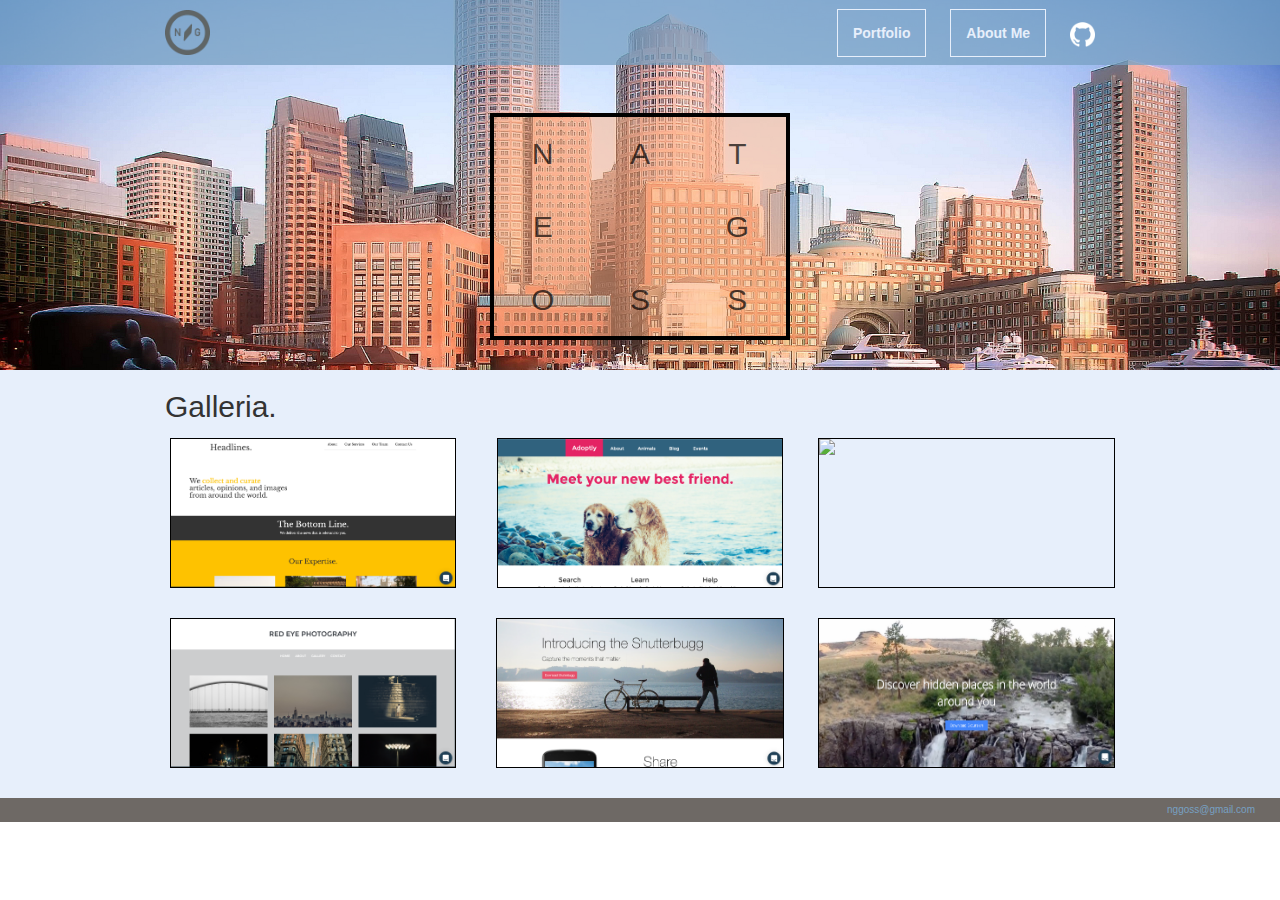
==== index.html @ 4d23446b "Initial commit, static website" ====
<!DOCTYPE html>
<html>
	<head>
		<meta name="viewport" content="width=device-width, initial-scale=1">
		<link rel="shortcut icon" href="favicon.ico" type="image/x-icon">
		<link rel="icon" href="favicon.ico" type="image/x-icon">
		<link href="bootstrap/css/bootstrap.min.css" rel="stylesheet">
		<link rel="stylesheet" type="text/css" href="css/main.css">
		<title>Portfolio - Nate Goss</title>
	</head>
	<body>
	<script src="https://ajax.googleapis.com/ajax/libs/jquery/1.11.3/jquery.min.js"></script>
	<script src="bootstrap/js/bootstrap.min.js"></script>

		<div class="upper">
		<div class="header">
			<div class="container">
				<img class="logo" src="img/logo.png">
				<ul class="menu">
					<li><a class="box-btn" href="index.html"><strong>Portfolio</strong></a></li>
					<li><a class="box-btn" href="pages/aboutme.html"><strong>About Me</strong></a></li>
					<li><a href="https://github.com/ngoss"><img src="img/GitHub-Mark-Light-120px-plus.png"></a></li>
				</ul>
			</div>
		</div>


		<div class="jumbotron">
			<div class="container">
				<div class="row">
					<div class="col-md-4 col-sm-4 col-xs-4">
						<h2>N</h2>
					</div>
					<div class="col-md-4 col-sm-4 col-xs-4">
						<h2>A</h2>
					</div>
					<div class="col-md-4 col-sm-4 col-xs-4">
						<h2>T</h2>
					</div>
				</div>
				<div class="row">
					<div class="col-md-4 col-sm-4 col-xs-4">
						<h2>E</h2>
					</div>
					<div class="col-md-4 col-sm-4 col-xs-4">
					</div>
					<div class="col-md-4 col-sm-4 col-xs-4">
						<h2>G</h2>
					</div>
				</div>
				<div class="row">
					<div class="col-md-4 col-sm-4 col-xs-4">
						<h2>O</h2>
					</div>
					<div class="col-md-4 col-sm-4 col-xs-4">
						<h2>S</h2>
					</div>
					<div class="col-md-4 col-sm-4 col-xs-4">
						<h2>S</h2>
					</div>
				</div>
			</div>
		</div>

		<div class="body">
			<div class="container">
				<h2>Galleria.</h2>
				<div class="row top-gallery-row">
					<div class="col-md-4">
						<a href="pages/headlines.html">
							<img class="screencap img-responsive center-block" src="img/screen-cap-1.png"/>
						</a>
					</div>
					<div class="col-md-4">
						<a href="pages/adoptly.html">
							<img class="screencap img-responsive center-block" src="img/screen-cap-2.png"/>
						</a>
					</div>
					<div class="col-md-4">
						<a href="pages/junction.html">
							<img class="screencap img-responsive center-block" src="img/screen-cap-3.png"/>
						</a>
					</div>
				</div>
				<div class="row">
					<div class="col-md-4">
						<a href="pages/redeye.html">
							<img class="screencap img-responsive center-block" src="img/screen-cap-4.png"/>
						</a>
					</div>
					<div class="col-md-4">
						<a href="pages/shutterbug.html">
							<img class="screencap img-responsive center-block" src="img/screen-cap-5.png"/>
						</a>
					</div>
					<div class="col-md-4">
						<a href="pages/excursion.html">
							<img class="screencap img-responsive center-block" src="img/screen-cap-6.png"/>
						</a>
					</div>
				</div>
			</div>
		</div>

		<div class="footer">
			<p>nggoss@gmail.com</p>
		</div>
	</body>
</html>
---- css/main.css ----
html, body {
	margin: 0;
	padding: 0;
}

.container {
	max-width: 980px;
	margin: auto;
}

.upper {
	height: 370px;
	background: url(../img/boston-skyline.jpg) no-repeat 50% 20%;
	-webkit-background-size: cover;
	-moz-background-size: cover;
	-o-background-size: cover;
	background-size: cover;
}

.header {
	background-color: rgba(119,160,194,0.75);
	height: 65px;
}

.logo {
	height: 65px;
	padding: 10px 0;
}

.menu {
	text-align: center;
	display: inline;
	padding: 10px 0;
	float: right;
	margin-top: 12px;
}

.menu li {
	display: inline;
	margin-right: 20px;
}

.header a img {
	height: 25px;
}

.header .box-btn {
	border: 1px solid #E7EFFB;
	border-radius: 0;
	padding: 15px;
	text-decoration: none;
	color: #E7EFFB;
}

.header a:hover {
	color:white;
	background-color:#77A0C2;
}

.jumbotron {
	text-align: center;
	height: 275px;
	background-color: rgba(0,0,0,0);
}

.jumbotron .container {
	width: 300px;
	border: 4px solid black;
	display: inline-block;
	background-color: rgba(254,174,127,0.5);
}

.jumbotron h2 {
	margin: 20px 0;
	color: rgba(0,0,0,0.7);
}

.body {
	background-color: #E7EFFB;
}

.body .screencap {
	height: 150px;
	border: 1px solid black;
}

.body .icon-link h4 {
	text-align: center;
}

.bottom-left {
	float: right;
}

.bottom-right {
	float: left;
}

.footer {
	background-color: #6E6965;
}

.footer p {
	margin: 0;
	text-align: right;
	color: #77A0C2;
	font-size: 10px;
	padding: 5px 25px 5px 0;
}

@media screen and (min-width: 992px) {
	.body .row {
		margin-top: 15px;
		margin-bottom: 30px;
	}
}

@media screen and (max-width: 992px) {
	.body .screencap {
		margin: 0px auto 10px auto;
	}

	.bottom-right {
		float: none;
	}

	.bottom-left {
		float: none;
	}

	.top-gallery-row {
		margin-bottom: 0px;
	}
}
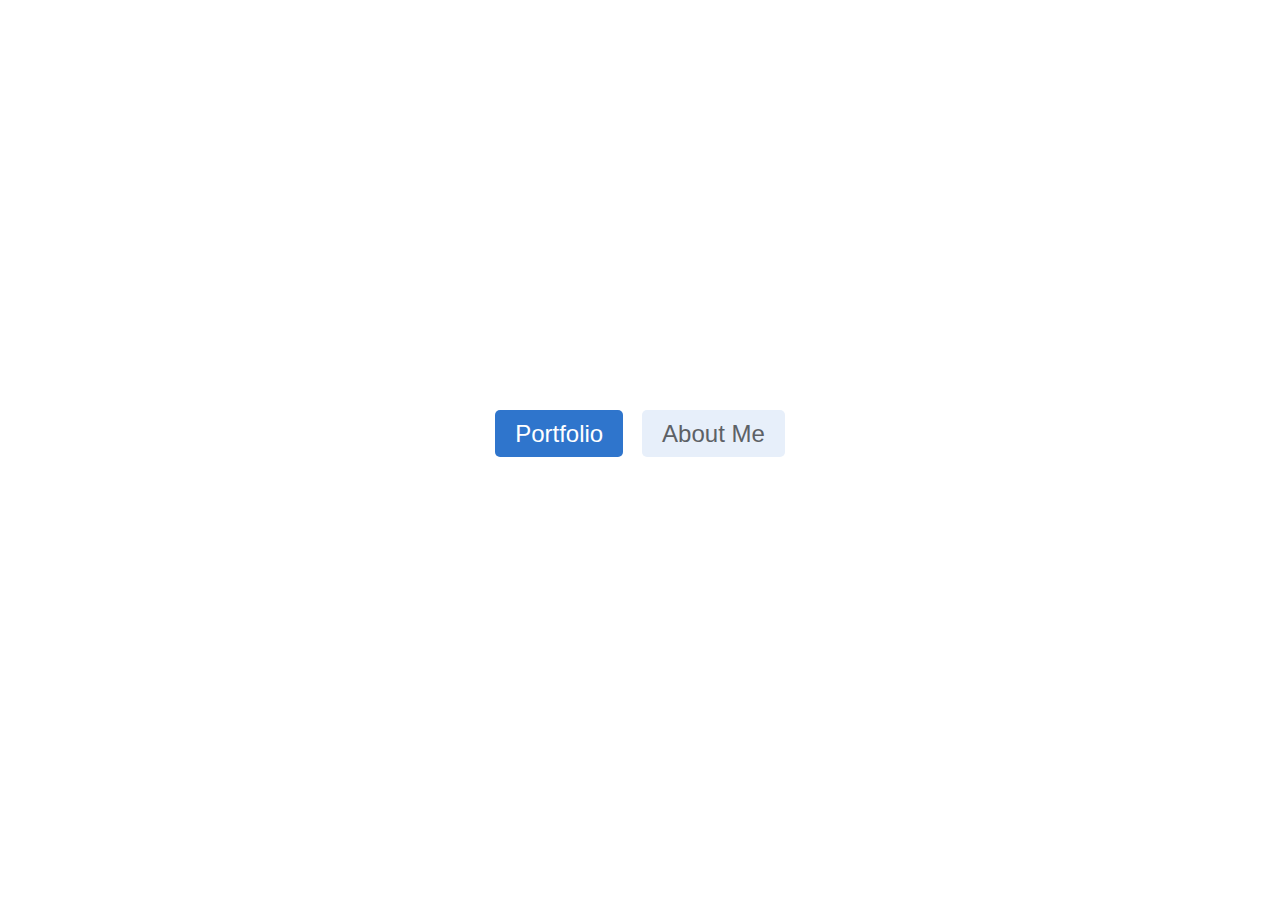
==== commit 9efe8406: "Add landing page and footer source link" ====
--- a/index.html
+++ b/index.html
@@ -5,105 +5,22 @@
 		<link rel="shortcut icon" href="favicon.ico" type="image/x-icon">
 		<link rel="icon" href="favicon.ico" type="image/x-icon">
 		<link href="bootstrap/css/bootstrap.min.css" rel="stylesheet">
-		<link rel="stylesheet" type="text/css" href="css/main.css">
-		<title>Portfolio - Nate Goss</title>
+		<link rel="stylesheet" type="text/css" href="css/landing.css">
+		<title>Landing - Nate Goss</title>
 	</head>
 	<body>
-	<script src="https://ajax.googleapis.com/ajax/libs/jquery/1.11.3/jquery.min.js"></script>
-	<script src="bootstrap/js/bootstrap.min.js"></script>
+		<script src="https://ajax.googleapis.com/ajax/libs/jquery/1.11.3/jquery.min.js"></script>
+		<script src="bootstrap/js/bootstrap.min.js"></script>
 
-		<div class="upper">
-		<div class="header">
-			<div class="container">
-				<img class="logo" src="img/logo.png">
-				<ul class="menu">
-					<li><a class="box-btn" href="index.html"><strong>Portfolio</strong></a></li>
-					<li><a class="box-btn" href="pages/aboutme.html"><strong>About Me</strong></a></li>
-					<li><a href="https://github.com/ngoss"><img src="img/GitHub-Mark-Light-120px-plus.png"></a></li>
-				</ul>
-			</div>
+		<div class="name">
+			<h1>NATE</h1>
+			<h1>GOSS</h1>
 		</div>
 
-
-		<div class="jumbotron">
-			<div class="container">
-				<div class="row">
-					<div class="col-md-4 col-sm-4 col-xs-4">
-						<h2>N</h2>
-					</div>
-					<div class="col-md-4 col-sm-4 col-xs-4">
-						<h2>A</h2>
-					</div>
-					<div class="col-md-4 col-sm-4 col-xs-4">
-						<h2>T</h2>
-					</div>
-				</div>
-				<div class="row">
-					<div class="col-md-4 col-sm-4 col-xs-4">
-						<h2>E</h2>
-					</div>
-					<div class="col-md-4 col-sm-4 col-xs-4">
-					</div>
-					<div class="col-md-4 col-sm-4 col-xs-4">
-						<h2>G</h2>
-					</div>
-				</div>
-				<div class="row">
-					<div class="col-md-4 col-sm-4 col-xs-4">
-						<h2>O</h2>
-					</div>
-					<div class="col-md-4 col-sm-4 col-xs-4">
-						<h2>S</h2>
-					</div>
-					<div class="col-md-4 col-sm-4 col-xs-4">
-						<h2>S</h2>
-					</div>
-				</div>
-			</div>
+		<div class="nav-btns">
+			<a class="port-btn" href="pages/portfolio.html">Portfolio</a>
+			<a class="about-btn" href="pages/aboutme.html">About Me</a>
 		</div>
 
-		<div class="body">
-			<div class="container">
-				<h2>Galleria.</h2>
-				<div class="row top-gallery-row">
-					<div class="col-md-4">
-						<a href="pages/headlines.html">
-							<img class="screencap img-responsive center-block" src="img/screen-cap-1.png"/>
-						</a>
-					</div>
-					<div class="col-md-4">
-						<a href="pages/adoptly.html">
-							<img class="screencap img-responsive center-block" src="img/screen-cap-2.png"/>
-						</a>
-					</div>
-					<div class="col-md-4">
-						<a href="pages/junction.html">
-							<img class="screencap img-responsive center-block" src="img/screen-cap-3.png"/>
-						</a>
-					</div>
-				</div>
-				<div class="row">
-					<div class="col-md-4">
-						<a href="pages/redeye.html">
-							<img class="screencap img-responsive center-block" src="img/screen-cap-4.png"/>
-						</a>
-					</div>
-					<div class="col-md-4">
-						<a href="pages/shutterbug.html">
-							<img class="screencap img-responsive center-block" src="img/screen-cap-5.png"/>
-						</a>
-					</div>
-					<div class="col-md-4">
-						<a href="pages/excursion.html">
-							<img class="screencap img-responsive center-block" src="img/screen-cap-6.png"/>
-						</a>
-					</div>
-				</div>
-			</div>
-		</div>
-
-		<div class="footer">
-			<p>nggoss@gmail.com</p>
-		</div>
 	</body>
 </html>
--- a/css/landing.css
+++ b/css/landing.css
@@ -0,0 +1,48 @@
+html, body {
+	margin: 0;
+	padding: 0;
+	text-align: center;
+	background: url("../img/landing.jpg") center center no-repeat fixed;
+	background-size: cover;
+}
+
+.name {
+	margin-bottom: 60px;
+}
+
+h1 {
+	font-size: 144px;
+	color: white;
+	text-shadow: 1
+	// Get new font!
+}
+
+.port-btn {
+	background-color: #2F75CC;
+	padding: 10px 20px;
+	border-radius: 5px;
+	margin-right: 15px;
+}
+
+.about-btn {
+	background-color: #E7EFFA;
+	padding: 10px 20px;
+	border-radius: 5px;
+	color: #5D6166;
+}
+
+a {
+	font-size: 24px;
+}
+
+a:link, a:visited, a:hover, a:active {
+	text-decoration: none;
+}
+
+.port-btn:link, .port-btn:visited, .port-btn:hover, .port-btn:active {
+	color: white;
+}
+
+.about-btn:link, .about-btn:visited, .about-btn:hover, .about-btn:active {
+	color: #5D6166;
+}
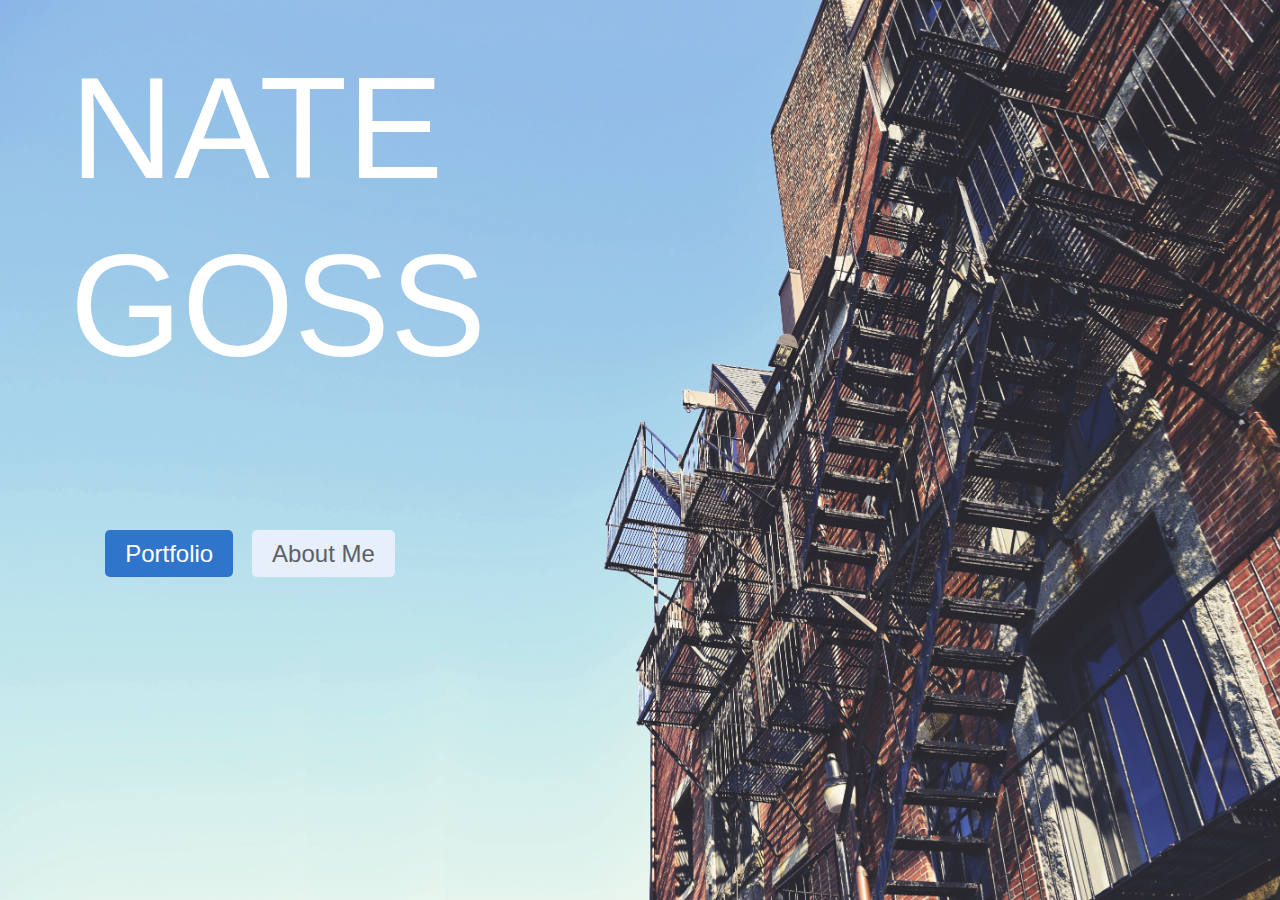
==== commit 07b115db: "New picture for landing page" ====
--- a/index.html
+++ b/index.html
@@ -12,15 +12,22 @@
 		<script src="https://ajax.googleapis.com/ajax/libs/jquery/1.11.3/jquery.min.js"></script>
 		<script src="bootstrap/js/bootstrap.min.js"></script>
 
-		<div class="name">
-			<h1>NATE</h1>
-			<h1>GOSS</h1>
+		<div class="container">
+			<div class="row">
+				<div class="col-md-4">
+					<div class="name">
+						<h1>NATE</h1>
+						<h1>GOSS</h1>
+					</div>
+					<div class="btns">
+						<div class="nav-btns">
+							<a class="port-btn" href="pages/portfolio.html">Portfolio</a>
+							<a class="about-btn" href="pages/aboutme.html">About Me</a>
+						</div>
+					</div>
+				</div>
+				<div class="col-md-8">
+				</div>
 		</div>
-
-		<div class="nav-btns">
-			<a class="port-btn" href="pages/portfolio.html">Portfolio</a>
-			<a class="about-btn" href="pages/aboutme.html">About Me</a>
-		</div>
-
 	</body>
 </html>
--- a/css/landing.css
+++ b/css/landing.css
@@ -2,12 +2,13 @@
 	margin: 0;
 	padding: 0;
 	text-align: center;
-	background: url("../img/landing.jpg") center center no-repeat fixed;
+	background: url("../img/fire-escape.jpg") center center no-repeat fixed;
 	background-size: cover;
 }
 
 .name {
-	margin-bottom: 60px;
+	margin-top: 50px;
+	margin-bottom: 150px;
 }
 
 h1 {
